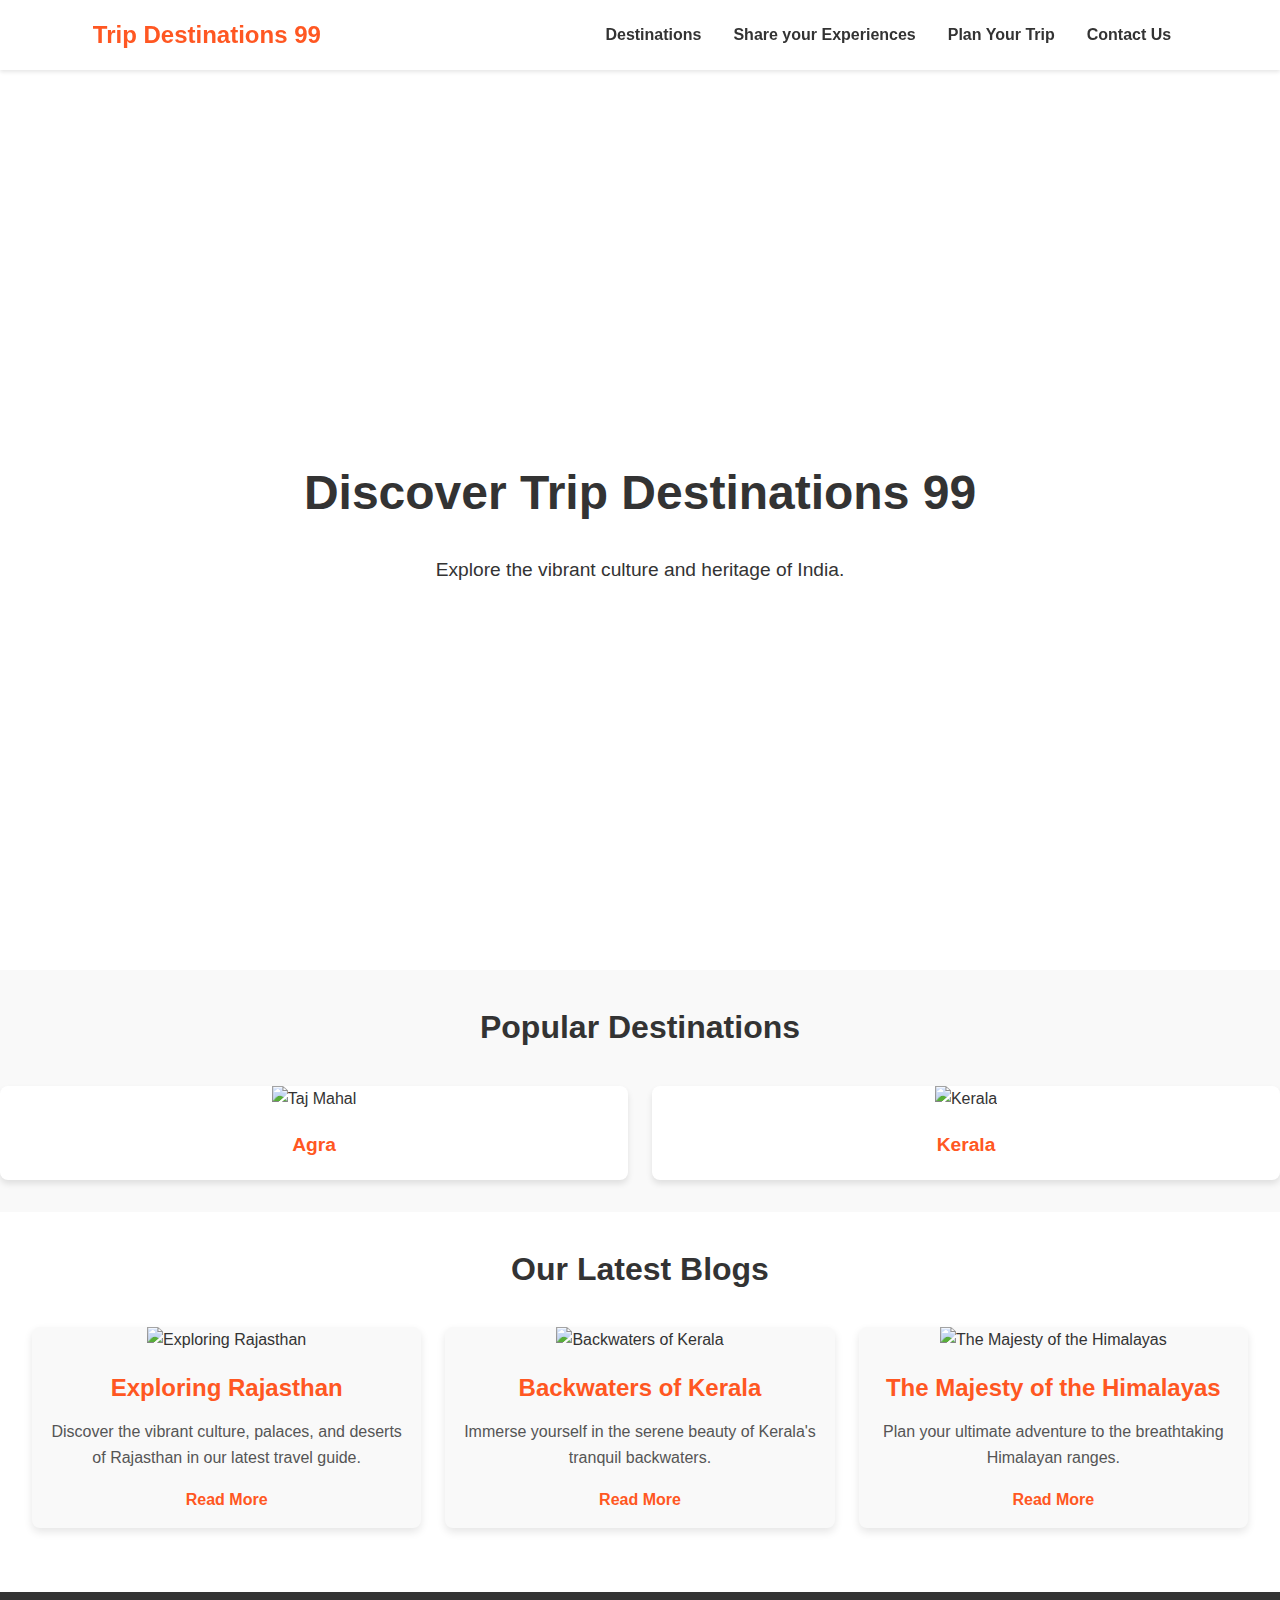
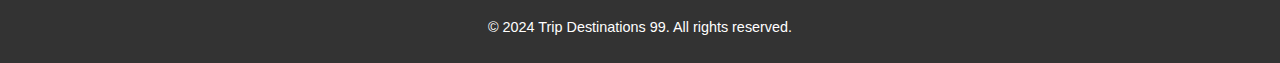
==== index.html @ c6fb2aac "Add files via upload" ====
<!DOCTYPE html>
<html lang="en">
<head>
    <meta charset="UTF-8">
    <meta name="viewport" content="width=device-width, initial-scale=1.0">
    <title>Trip Destinations 99</title>
	<link rel="icon" type="image/x-icon" href="images/favicon.ico">
    <link rel="stylesheet" href="styles/style.css">
</head>
<body>
    <!-- Header Section -->
    <header>
    <div class="container">
        <a href="index.html" class="logo">Trip Destinations 99</a>
        <nav>
            <ul class="nav-links">
                <li><a href="destinations.html">Destinations</a></li>
                <li><a href="share-your-experiences.html">Share your Experiences</a></li>
                <li><a href="#plan-trip">Plan Your Trip</a></li>                
				<li><a href="contact-us.html">Contact Us</a></li>
            </ul>
        </nav>
    </div>
</header>


    <!-- Hero Section -->
    <section class="hero">
        <div class="hero-content">
            <h1>Discover Trip Destinations 99</h1>
            <p>Explore the vibrant culture and heritage of India.</p>
        </div>
    </section>

    <!-- Destinations Section -->
    <section id="destinations" class="destinations">
        <h2>Popular Destinations</h2>
        <div class="destination-grid">
            <div class="destination-card">
                <img src="images/hampi.jpg" alt="Taj Mahal">
                <h3>Agra</h3>
            </div>
            <div class="destination-card">
                <img src="images/kerala.jpg" alt="Kerala">
                <h3>Kerala</h3>
            </div>
            <!-- Add more cards -->
        </div>
    </section>
<!-- Blog Section -->
<section id="blog" class="blog-section">
    <h2>Our Latest Blogs</h2>
    <div class="blog-grid">
        <!-- Blog Card 1 -->
        <div class="blog-card">
            <img src="images/rajasthan.jpg" alt="Exploring Rajasthan">
            <div class="blog-content">
                <h3>Exploring Rajasthan</h3>
                <p>Discover the vibrant culture, palaces, and deserts of Rajasthan in our latest travel guide.</p>
                <a href="share-your-experiences.html" class="read-more">Read More</a>
            </div>
        </div>
        <!-- Blog Card 2 -->
        <div class="blog-card">
            <img src="images/kerala.jpg" alt="Backwaters of Kerala">
            <div class="blog-content">
                <h3>Backwaters of Kerala</h3>
                <p>Immerse yourself in the serene beauty of Kerala's tranquil backwaters.</p>
                <a href="share-your-experiences.html" class="read-more">Read More</a>
            </div>
        </div>
        <!-- Blog Card 3 -->
        <div class="blog-card">
            <img src="images/himalayas.jpg" alt="The Majesty of the Himalayas">
            <div class="blog-content">
                <h3>The Majesty of the Himalayas</h3>
                <p>Plan your ultimate adventure to the breathtaking Himalayan ranges.</p>
                <a href="share-your-experiences.html" class="read-more">Read More</a>
            </div>
        </div>
    </div>
</section>


    <!-- Footer Section -->
    <footer>
        <div class="container">
            <p>&copy; 2024 Trip Destinations 99. All rights reserved.</p>
        </div>
    </footer>
</body>
</html>
---- styles/style.css ----
/* Reset Styles */
* {
    margin: 0;
    padding: 0;
    box-sizing: border-box;
}

body {
    font-family: Arial, sans-serif;
    line-height: 1.6;
    color: #333;
    background: #fff;
}

.container {
    width: 90%;
    max-width: 1200px;
    margin: 0 auto;
}

/* For section block --19Nov24-- */


/* Aside left panel -- 19Nov24-- */
.sideads { 
            //flex: 1; 
			width: 250px;
            background-color: #c9c9c9; 
            padding: 10px; 			
			display:inline-block;
			float:right;
        } 

		
/* Article block -- 19Nov24-- */
.article { 
            margin-bottom: 20px; 
            padding: 10px 20px; 
            border: 1px solid rgb(145, 145, 145); 
            margin-right: 10px;
			//max-width: 32%;
			height: auto;
			float:left;	
			//overflow:scroll;
			 
        } 

/* Destinations page -- 19Nov24-- */
.articlebox { 
    width:75%;        
	color: #333;
	display:inline-block;
	//float:left;
	//clear:right;
			
        } 
		
.post-meta {
	font-style:italic;
	//font-weight:bold;
	font-size:12px;
}

.desti-page-main {
	//float:left;
	//clear:both;
	width:1200px;
}

.desti-page-main ul {
	margin: 10px;
}

.desti-page-main li {
	margin: 10px;
}
		
.container-main {
	//width: 1200px;
	display:block;
	margin:0 auto;
	padding:2em;
}
		
	
/* Blog details page --19Nov24-- */
.blog-details {
	width: 1200px;
	//display:block;
	//margin:0 auto;
	//padding:2em;
}

.blog-details img {
	width: 100%;
    height:600px;
    object-fit: cover;
}

.blog-details h1 {
    font-size: 3em;
    margin-bottom: 0.5em;
}

.blog-details p {
    font-size: 1.2em;
    margin-top: 0.5em;
}

/* Contact us page --21Nov24-- */

.contact {
	width: 60%;
	margin:2em 4em;
}

/* Style inputs with type="text", select elements and textareas */
input[type=text], select, textarea {
	width: 100%; /* Full width */
	padding: 12px; /* Some padding */ 
	border: 1px solid #ccc; /* Gray border */
	border-radius: 4px; /* Rounded borders */
	box-sizing: border-box; /* Make sure that padding and width stays in place */
	margin-top: 6px; /* Add a top margin */
	margin-bottom: 16px; /* Bottom margin */
	resize: vertical /* Allow the user to vertically resize the textarea (not horizontally) */
}

/* Style the submit button with a specific background color etc */
input[type=submit] {
	background-color: #04AA6D;
	color: white;
	padding: 12px 20px;
	border: none;
	border-radius: 4px;
	cursor: pointer;
}

/* When moving the mouse over the submit button, add a darker green color */
input[type=submit]:hover {
	background-color: #45a049;
}

/* Add a background color and some padding around the form */
/*.container {
  border-radius: 5px;
  background-color: #f2f2f2;
  padding: 20px;
}*/
	
/* Header Styling */
header {
    background: #fff;
    box-shadow: 0 2px 4px rgba(0, 0, 0, 0.1);
    padding: 1em 2em;
    position: sticky;
    top: 0;
    z-index: 10;
}

header .container {
    display: flex;
    justify-content: space-between;
    align-items: center;
}

header .logo {
    font-size: 1.5em;
    font-weight: bold;
    color: #ff5722;
    text-decoration: none;
}

header .nav-links {
    list-style: none;
    display: flex;
}

header .nav-links li {
    margin: 0 1em;
}

header .nav-links a {
    text-decoration: none;
    color: #333;
    font-weight: bold;
    transition: color 0.3s;
}

header .nav-links a:hover {
    color: #ff5722;
}

/* Hero Section */
.hero {
    background: url('../images/mahabalipuram.jpg') no-repeat center center/cover;
    height: 100vh;
    display: flex;
    justify-content: center;
    align-items: center;
    text-align: center;
    //color: #fff;
	color: #333;
    position: relative;
}

.hero:before {
    content: '';
    position: absolute;
    top: 0;
    left: 0;
    width: 100%;
    height: 100%;
    //background: rgba(0, 0, 0, 0.5);
    z-index: 1;
}

.hero-content {
    z-index: 2;
}

.hero h1 {
    font-size: 3em;
    margin-bottom: 0.5em;
}

.hero p {
    font-size: 1.2em;
    margin-top: 0.5em;
}

/* Destinations Section */
.destinations {
    padding: 2em 0;
    background: #f9f9f9;
    text-align: center;
}

.destinations h2 {
    font-size: 2em;
    color: #333;
    margin-bottom: 1em;
}

.destination-grid {
    display: grid;
    grid-template-columns: repeat(auto-fit, minmax(250px, 1fr));
    gap: 1.5em;
    margin-top: 1em;
}

.destination-card {
    background: #fff;
    border-radius: 8px;
    overflow: hidden;
    box-shadow: 0 4px 6px rgba(0, 0, 0, 0.1);
    transition: transform 0.3s, box-shadow 0.3s;
}

.destination-card:hover {
    transform: scale(1.05);
    box-shadow: 0 8px 12px rgba(0, 0, 0, 0.2);
}

.destination-card img {
    width: 100%;
    height: 200px;
    object-fit: cover;
}

.destination-card h3 {
    font-size: 1.2em;
    color: #ff5722;
    margin: 1em 0;
}

/* Blog Section */
.blog-section {
    padding: 2em;
    background: #fff;
    text-align: center;
}

.blog-section h2 {
    font-size: 2em;
    margin-bottom: 1em;
    color: #333;
}

.blog-grid {
    display: grid;
    grid-template-columns: repeat(auto-fit, minmax(300px, 1fr));
    gap: 1.5em;
    margin-top: 1em;
}

.blog-card {
    background: #f9f9f9;
    border-radius: 8px;
    box-shadow: 0 4px 8px rgba(0, 0, 0, 0.1);
    overflow: hidden;
    transition: transform 0.3s, box-shadow 0.3s;
}

.blog-card:hover {
    transform: translateY(-5px);
    box-shadow: 0 8px 12px rgba(0, 0, 0, 0.2);
}

.blog-card img {
    width: 100%;
    height: 200px;
    object-fit: cover;
}

.blog-content {
    padding: 1em;
}

.blog-content h3 {
    font-size: 1.5em;
    color: #ff5722;
    margin-bottom: 0.5em;
}

.blog-content p {
    font-size: 1em;
    color: #555;
    margin-bottom: 1em;
}

.read-more {
    text-decoration: none;
    color: #ff5722;
    font-weight: bold;
    transition: color 0.3s;
}

.read-more:hover {
    color: #e64a19;
}

/* Blog Section */
.blog-section {
    padding: 2em;
    background: #fff;
    text-align: center;
}

.blog-section h2 {
    font-size: 2em;
    margin-bottom: 1em;
    color: #333;
}

.blog-grid {
    display: grid;
    grid-template-columns: repeat(auto-fit, minmax(300px, 1fr));
    gap: 1.5em;
    margin-top: 1em;
}

.blog-card {
    background: #f9f9f9;
    border-radius: 8px;
    box-shadow: 0 4px 8px rgba(0, 0, 0, 0.1);
    overflow: hidden;
    transition: transform 0.3s, box-shadow 0.3s;
}

.blog-card:hover {
    transform: translateY(-5px);
    box-shadow: 0 8px 12px rgba(0, 0, 0, 0.2);
}

.blog-card img {
    width: 100%;
    height: 200px;
    object-fit: cover;
}

.blog-content {
    padding: 1em;
}

.blog-content h3 {
    font-size: 1.5em;
    color: #ff5722;
    margin-bottom: 0.5em;
}

.blog-content p {
    font-size: 1em;
    color: #555;
    margin-bottom: 1em;
}

.read-more {
    text-decoration: none;
    color: #ff5722;
    font-weight: bold;
    transition: color 0.3s;
}

.read-more:hover {
    color: #e64a19;
}


/* Footer */
footer {
    background: #333;
    color: #fff;
    text-align: center;
    padding: 1.5em 0;
    margin-top: 2em;
}

footer p {
    margin: 0;
    font-size: 0.9em;
}

footer a {
    color: #ff5722;
    text-decoration: none;
}

footer a:hover {
    text-decoration: underline;
}
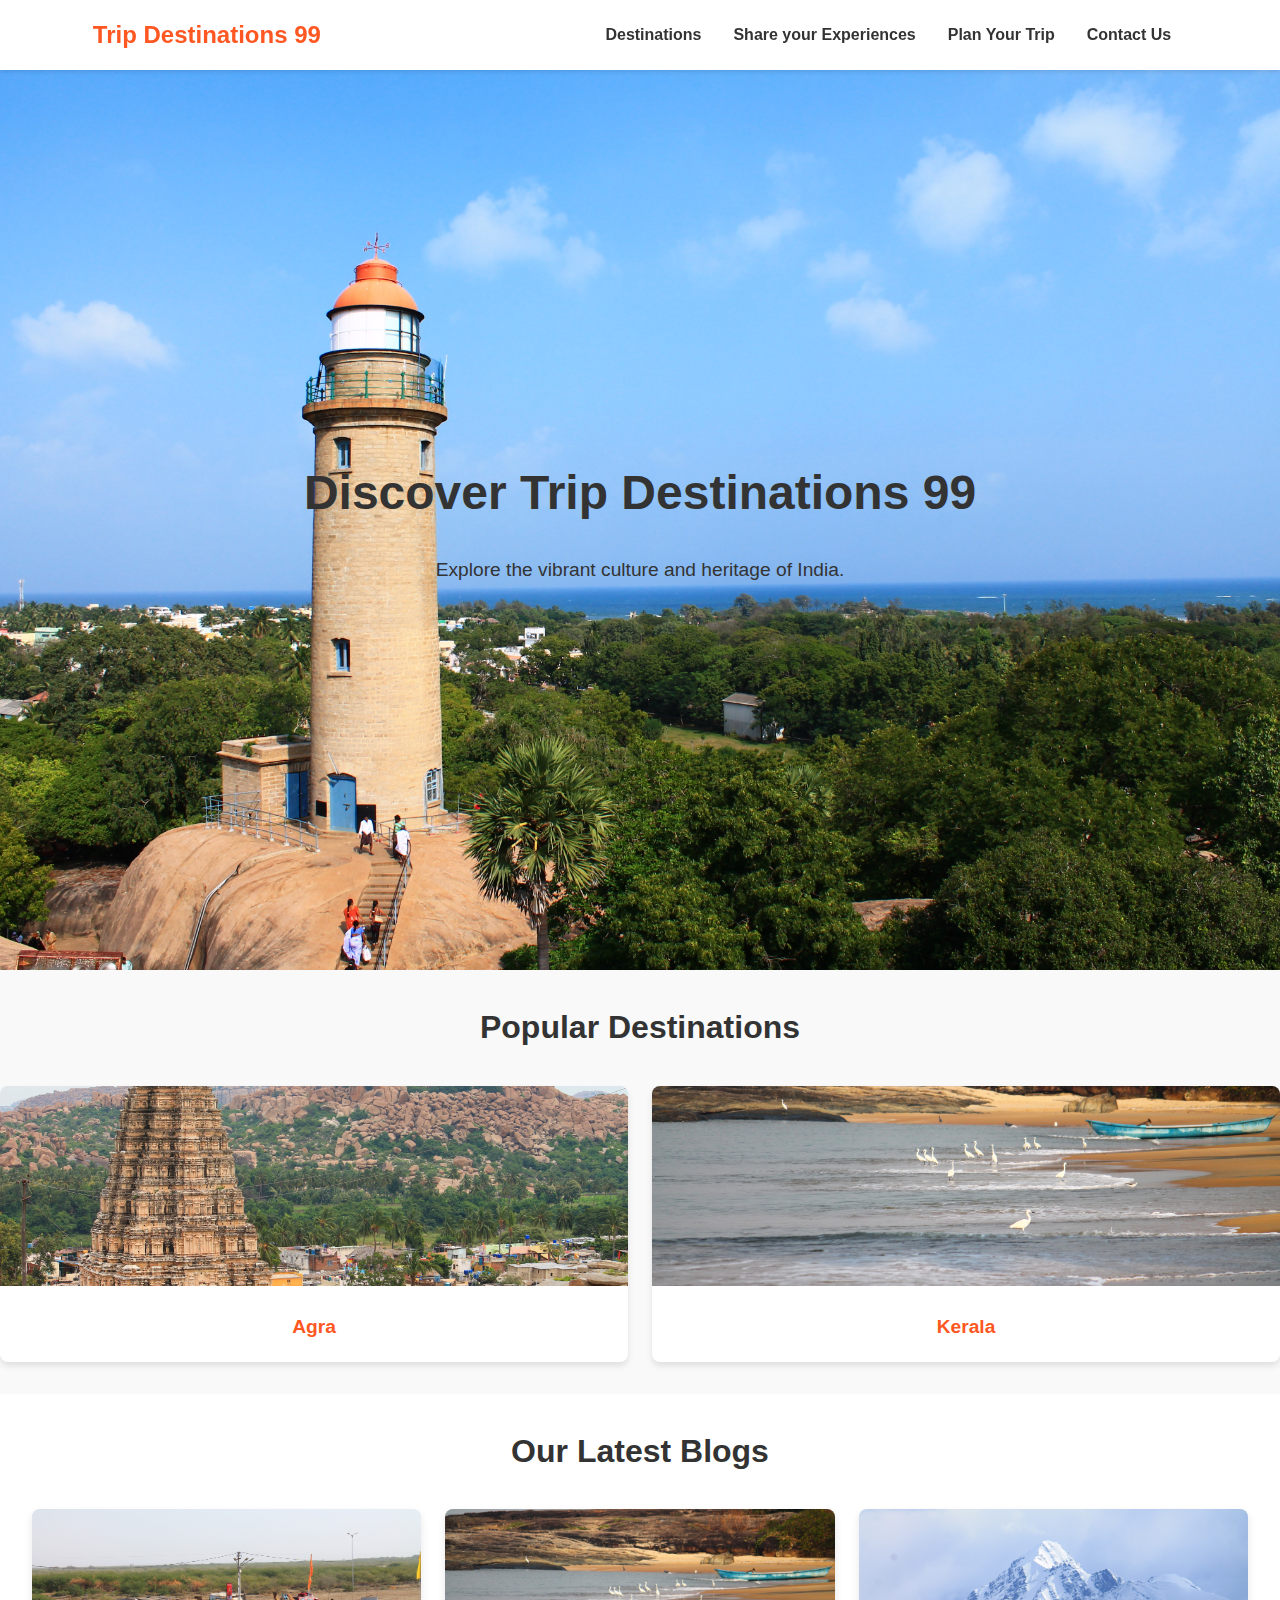
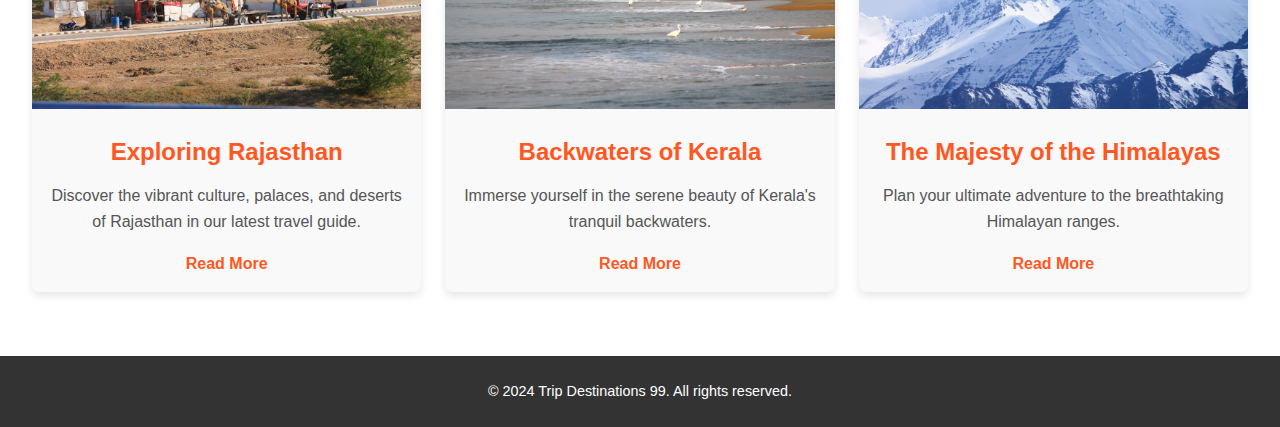
==== commit df12cb3f: "Update index.html" ====
--- a/index.html
+++ b/index.html
@@ -37,11 +37,11 @@
         <h2>Popular Destinations</h2>
         <div class="destination-grid">
             <div class="destination-card">
-                <img src="images/hampi.jpg" alt="Taj Mahal">
+                <img src="/images/hampi.JPG" alt="Taj Mahal">
                 <h3>Agra</h3>
             </div>
             <div class="destination-card">
-                <img src="images/kerala.jpg" alt="Kerala">
+                <img src="/images/kerala.JPG" alt="Kerala">
                 <h3>Kerala</h3>
             </div>
             <!-- Add more cards -->
@@ -53,7 +53,7 @@
     <div class="blog-grid">
         <!-- Blog Card 1 -->
         <div class="blog-card">
-            <img src="images/rajasthan.jpg" alt="Exploring Rajasthan">
+            <img src="/images/rajasthan.JPG" alt="Exploring Rajasthan">
             <div class="blog-content">
                 <h3>Exploring Rajasthan</h3>
                 <p>Discover the vibrant culture, palaces, and deserts of Rajasthan in our latest travel guide.</p>
@@ -62,7 +62,7 @@
         </div>
         <!-- Blog Card 2 -->
         <div class="blog-card">
-            <img src="images/kerala.jpg" alt="Backwaters of Kerala">
+            <img src="/images/kerala.JPG" alt="Backwaters of Kerala">
             <div class="blog-content">
                 <h3>Backwaters of Kerala</h3>
                 <p>Immerse yourself in the serene beauty of Kerala's tranquil backwaters.</p>
@@ -71,7 +71,7 @@
         </div>
         <!-- Blog Card 3 -->
         <div class="blog-card">
-            <img src="images/himalayas.jpg" alt="The Majesty of the Himalayas">
+            <img src="/images/himalayas.JPG" alt="The Majesty of the Himalayas">
             <div class="blog-content">
                 <h3>The Majesty of the Himalayas</h3>
                 <p>Plan your ultimate adventure to the breathtaking Himalayan ranges.</p>
--- a/styles/style.css
+++ b/styles/style.css
@@ -193,7 +193,7 @@
 
 /* Hero Section */
 .hero {
-    background: url('../images/mahabalipuram.jpg') no-repeat center center/cover;
+    background: url('../images/mahabalipuram.JPG') no-repeat center center/cover;
     height: 100vh;
     display: flex;
     justify-content: center;
